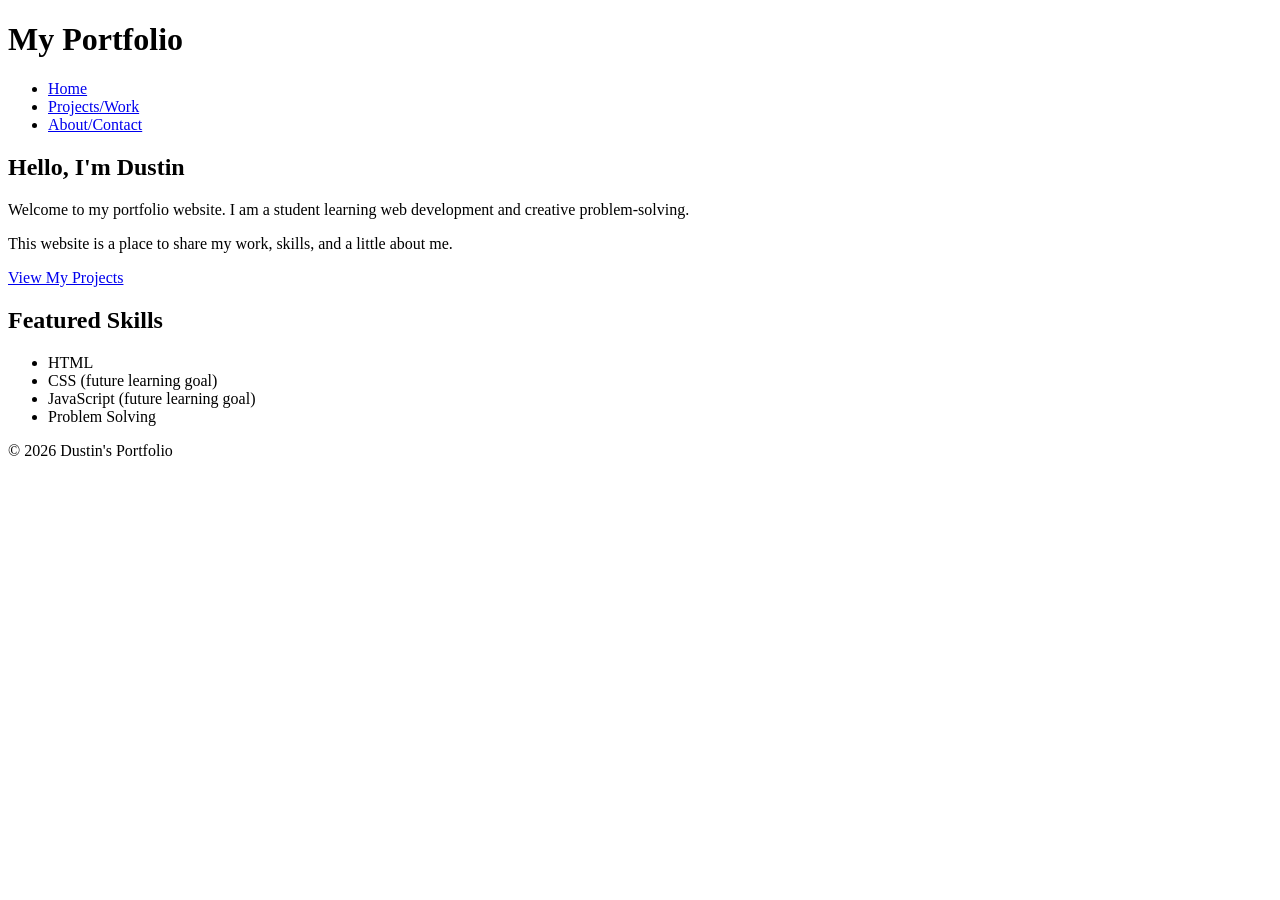
==== index.html @ 5ab496cc "Add files via upload" ====
<!DOCTYPE html>
<html lang="en">
<head>
    <meta charset="UTF-8">
    <meta name="viewport" content="width=device-width, initial-scale=1.0">
    <title>My Portfolio - Home</title>
</head>
<body>
    <header id="home">
        <h1>My Portfolio</h1>
        <nav aria-label="Main navigation">
            <ul>
                <li><a href="index.html">Home</a></li>
                <li><a href="projects.html">Projects/Work</a></li>
                <li><a href="about.html">About/Contact</a></li>
            </ul>
        </nav>
    </header>

    <main>
        <section>
            <h2>Hello, I'm Dustin</h2>
            <p>Welcome to my portfolio website. I am a student learning web development and creative problem-solving.</p>
            <p>This website is a place to share my work, skills, and a little about me.</p>
            <p><a href="projects.html">View My Projects</a></p>
        </section>

        <section>
            <h2>Featured Skills</h2>
            <ul>
                <li>HTML</li>
                <li>CSS (future learning goal)</li>
                <li>JavaScript (future learning goal)</li>
                <li>Problem Solving</li>
            </ul>
        </section>
    </main>

    <footer>
        <p>&copy; 2026 Dustin's Portfolio</p>
    </footer>
</body>
</html>
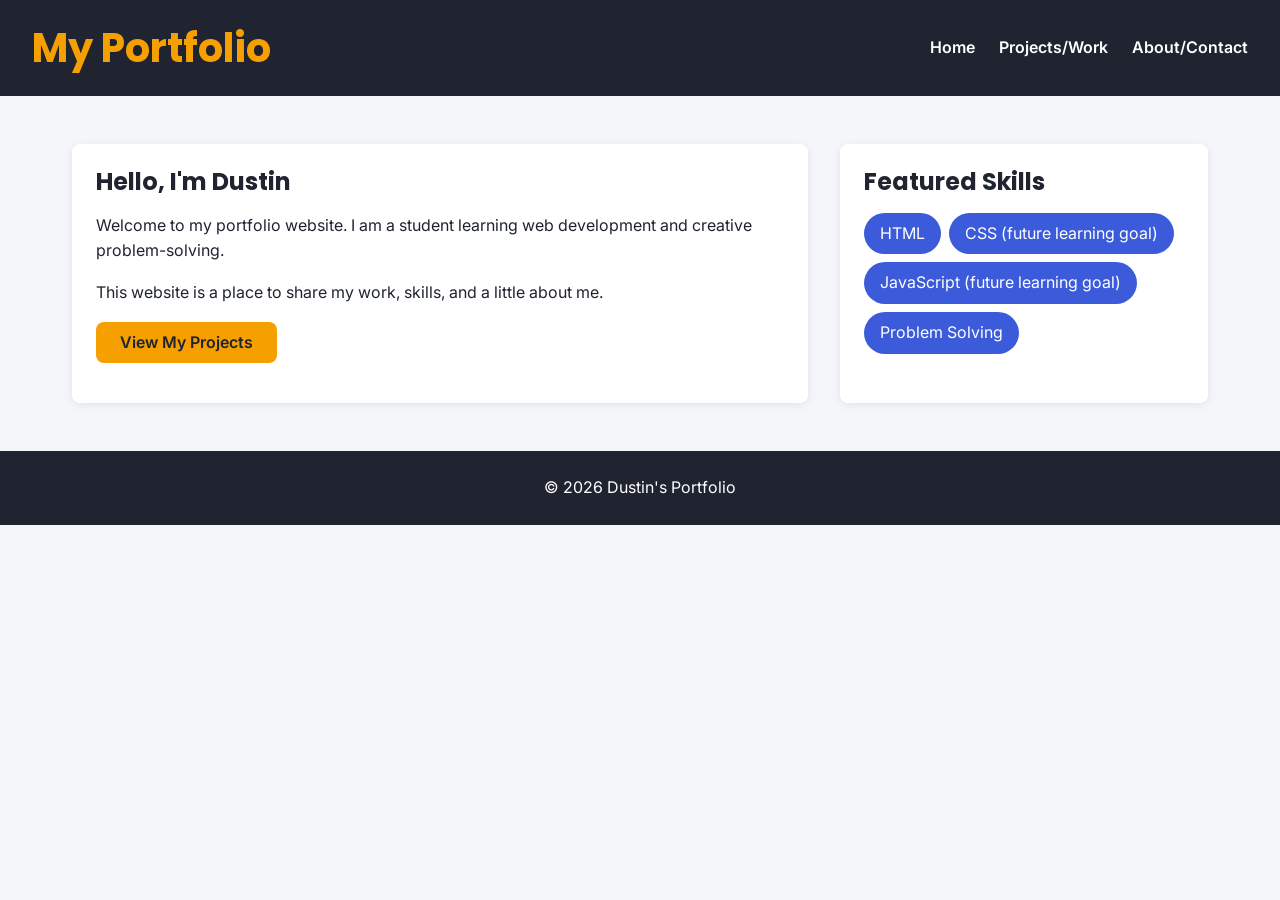
==== commit 2ca35a11: "Add classes to sections and update link style" ====
--- a/index.html
+++ b/index.html
@@ -4,6 +4,10 @@
     <meta charset="UTF-8">
     <meta name="viewport" content="width=device-width, initial-scale=1.0">
     <title>My Portfolio - Home</title>
+    <link rel="preconnect" href="https://fonts.googleapis.com">
+    <link rel="preconnect" href="https://fonts.gstatic.com" crossorigin>
+    <link href="https://fonts.googleapis.com/css2?family=Inter:wght@400;600&family=Poppins:wght@600;700&display=swap" rel="stylesheet">
+    <link rel="stylesheet" href="style.css">
 </head>
 <body>
     <header id="home">
@@ -18,14 +22,14 @@
     </header>
 
     <main>
-        <section>
+        <section class="card hero">
             <h2>Hello, I'm Dustin</h2>
             <p>Welcome to my portfolio website. I am a student learning web development and creative problem-solving.</p>
             <p>This website is a place to share my work, skills, and a little about me.</p>
-            <p><a href="projects.html">View My Projects</a></p>
+            <p><a class="button" href="projects.html">View My Projects</a></p>
         </section>
 
-        <section>
+        <section class="card skills">
             <h2>Featured Skills</h2>
             <ul>
                 <li>HTML</li>
--- a/style.css
+++ b/style.css
@@ -0,0 +1,149 @@
+/* ---------- Design tokens ---------- */
+:root {
+  --color-bg: #f5f6fa;
+  --color-surface: #ffffff;
+  --color-text: #1f2430;
+  --color-primary: #3b5bdb;
+  --color-accent: #f59f00;
+  --color-dark: #1f2430;
+
+  --font-heading: "Poppins", sans-serif;
+  --font-body: "Inter", sans-serif;
+
+  /* 8px spacing system */
+  --space-1: 8px;
+  --space-2: 16px;
+  --space-3: 24px;
+  --space-4: 32px;
+  --space-6: 48px;
+}
+
+/* ---------- Base (type selectors) ---------- */
+* { box-sizing: border-box; }
+
+body {
+  margin: 0;
+  font-family: var(--font-body);
+  background: var(--color-bg);
+  color: var(--color-text);
+  line-height: 1.6;
+}
+
+h1, h2, h3 {
+  font-family: var(--font-heading);
+  line-height: 1.2;
+  margin: 0 0 var(--space-2);
+}
+
+p { margin: 0 0 var(--space-2); }
+img { max-width: 100%; height: auto; display: block; }
+a { color: var(--color-primary); }
+
+/* ---------- Header and nav (mobile: stacked) ---------- */
+header {
+  display: flex;
+  flex-direction: column;
+  gap: var(--space-2);
+  padding: var(--space-3) var(--space-2);
+  background: var(--color-dark);
+  color: #fff;
+}
+
+#home h1 { color: var(--color-accent); margin: 0; }   /* ID selector */
+
+nav ul {
+  display: flex;
+  flex-wrap: wrap;
+  gap: var(--space-1) var(--space-3);
+  list-style: none;
+  margin: 0;
+  padding: 0;
+}
+
+nav a {
+  color: #fff;
+  text-decoration: none;
+  font-weight: 600;
+  padding: var(--space-1) 0;
+}
+nav a:hover { color: var(--color-accent); }
+
+/* ---------- Main layout (mobile: one column) ---------- */
+main {
+  display: grid;
+  grid-template-columns: minmax(0, 1fr);
+  gap: var(--space-3);
+  max-width: 1200px;
+  margin: 0 auto;
+  padding: var(--space-3) var(--space-2);
+}
+
+/* ---------- Components (class selectors) ---------- */
+.card {
+  background: var(--color-surface);
+  padding: var(--space-3);
+  border-radius: 8px;
+  box-shadow: 0 2px 8px rgba(0, 0, 0, 0.08);
+}
+
+.full-width { grid-column: 1 / -1; }
+
+.button {
+  display: inline-block;
+  background: var(--color-accent);
+  color: var(--color-dark);
+  padding: var(--space-1) var(--space-3);
+  border-radius: 8px;
+  font-weight: 600;
+  text-decoration: none;
+}
+
+.skills ul {
+  display: flex;
+  flex-wrap: wrap;
+  gap: var(--space-1);
+  list-style: none;
+  margin: 0;
+  padding: 0;
+}
+
+.skills li {
+  background: var(--color-primary);
+  color: #fff;
+  padding: var(--space-1) var(--space-2);
+  border-radius: 999px;
+}
+
+footer {
+  padding: var(--space-3) var(--space-2);
+  background: var(--color-dark);
+  color: #fff;
+  text-align: center;
+}
+footer p { margin: 0; }
+
+/* ---------- Tablet: nav beside title, two columns ---------- */
+@media (min-width: 768px) {
+  header {
+    flex-direction: row;
+    justify-content: space-between;
+    align-items: center;
+    padding: var(--space-3) var(--space-4);
+  }
+  main {
+    grid-template-columns: repeat(2, minmax(0, 1fr));
+    padding: var(--space-4);
+  }
+  h1 { font-size: 2.5rem; }
+}
+
+/* ---------- Desktop ---------- */
+@media (min-width: 1200px) {
+  main {
+    grid-template-columns: 2fr 1fr;
+    gap: var(--space-4);
+    padding: var(--space-6) var(--space-4);
+  }
+  .projects-grid { grid-template-columns: repeat(3, minmax(0, 1fr)); }
+  .about-grid    { grid-template-columns: repeat(2, minmax(0, 1fr)); }
+}
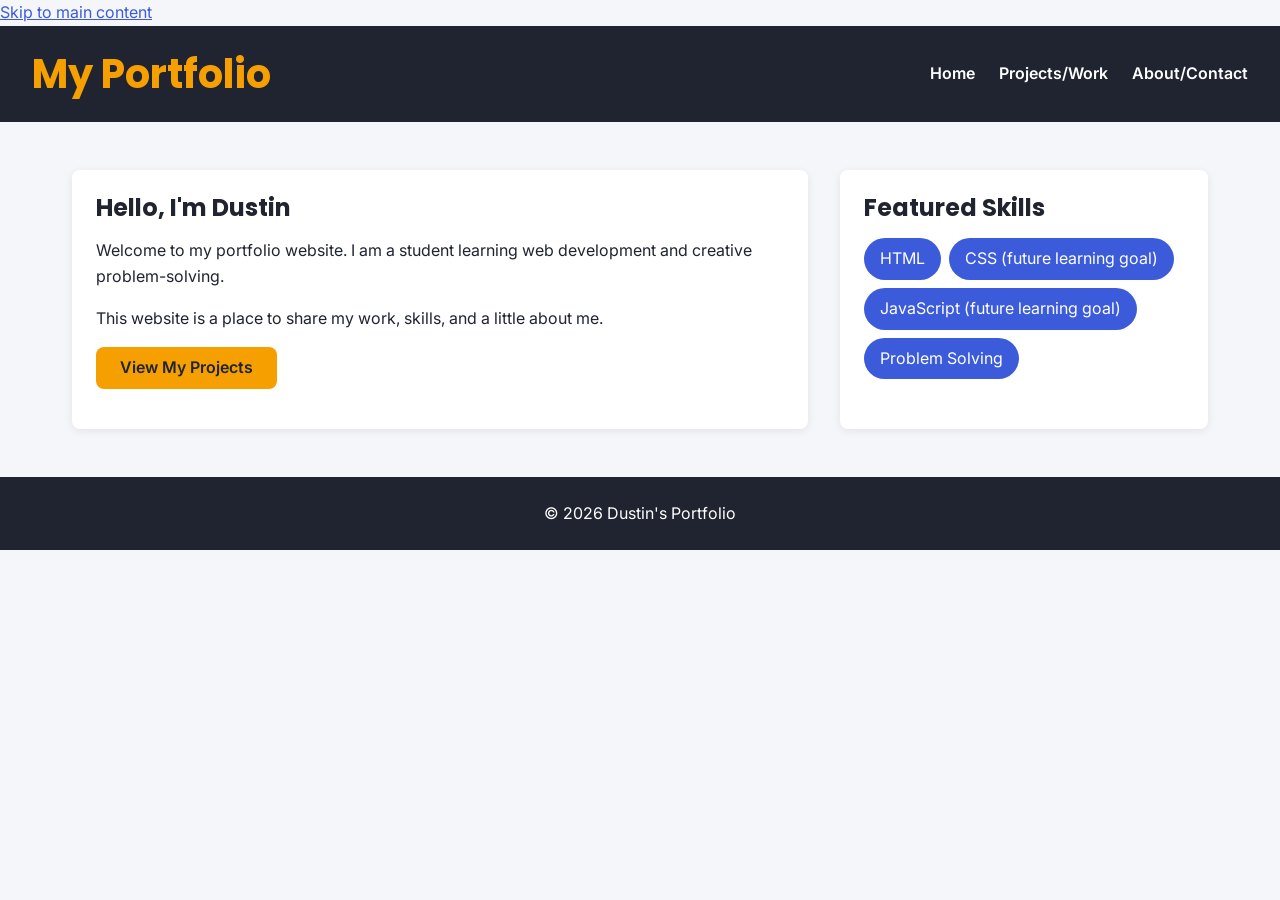
==== commit adfc232c: "Add skip link to main content Added a skip link for better accessibility." ====
--- a/index.html
+++ b/index.html
@@ -10,6 +10,7 @@
     <link rel="stylesheet" href="style.css">
 </head>
 <body>
+    <a class="skip-link" href="#main">Skip to main content</a>
     <header id="home">
         <h1>My Portfolio</h1>
         <nav aria-label="Main navigation">
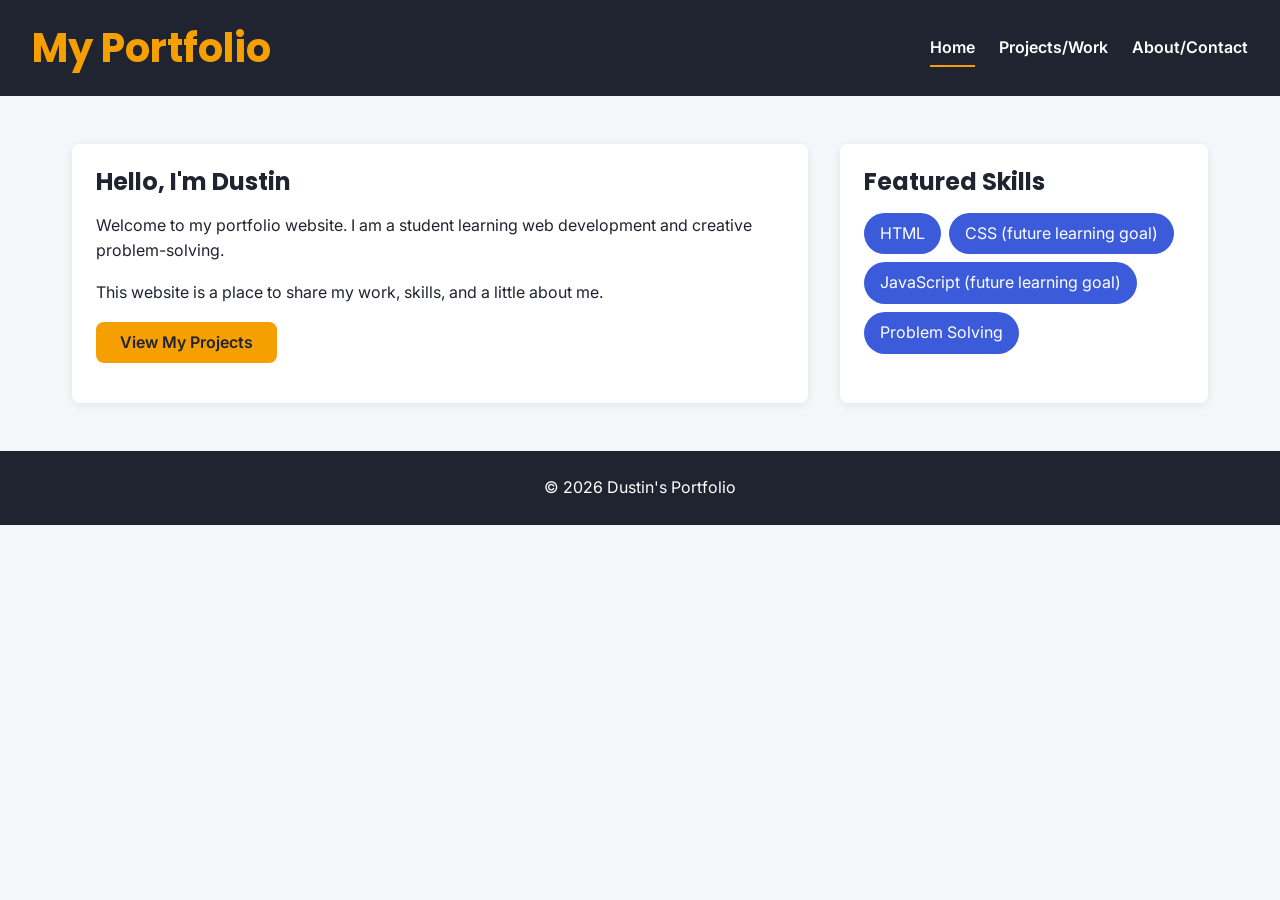
==== commit 7d2468bf: "Update Home link to indicate current page" ====
--- a/index.html
+++ b/index.html
@@ -15,7 +15,7 @@
         <h1>My Portfolio</h1>
         <nav aria-label="Main navigation">
             <ul>
-                <li><a href="index.html">Home</a></li>
+                <li><a href="index.html" aria-current="page">Home</a></li>
                 <li><a href="projects.html">Projects/Work</a></li>
                 <li><a href="about.html">About/Contact</a></li>
             </ul>
--- a/style.css
+++ b/style.css
@@ -146,4 +146,22 @@
   }
   .projects-grid { grid-template-columns: repeat(3, minmax(0, 1fr)); }
   .about-grid    { grid-template-columns: repeat(2, minmax(0, 1fr)); }
-}+}
+/* add to style.css */
+.skip-link {
+  position: absolute;
+  left: var(--space-2);
+  top: -48px;
+  background: var(--color-accent);
+  color: var(--color-dark);
+  padding: var(--space-1) var(--space-2);
+  border-radius: 8px;
+  z-index: 10;
+}
+.skip-link:focus { top: var(--space-1); }
+
+a:focus-visible {
+  outline: 3px solid var(--color-accent);
+  outline-offset: 4px;
+}
+nav a[aria-current="page"] { border-bottom: 2px solid var(--color-accent); }
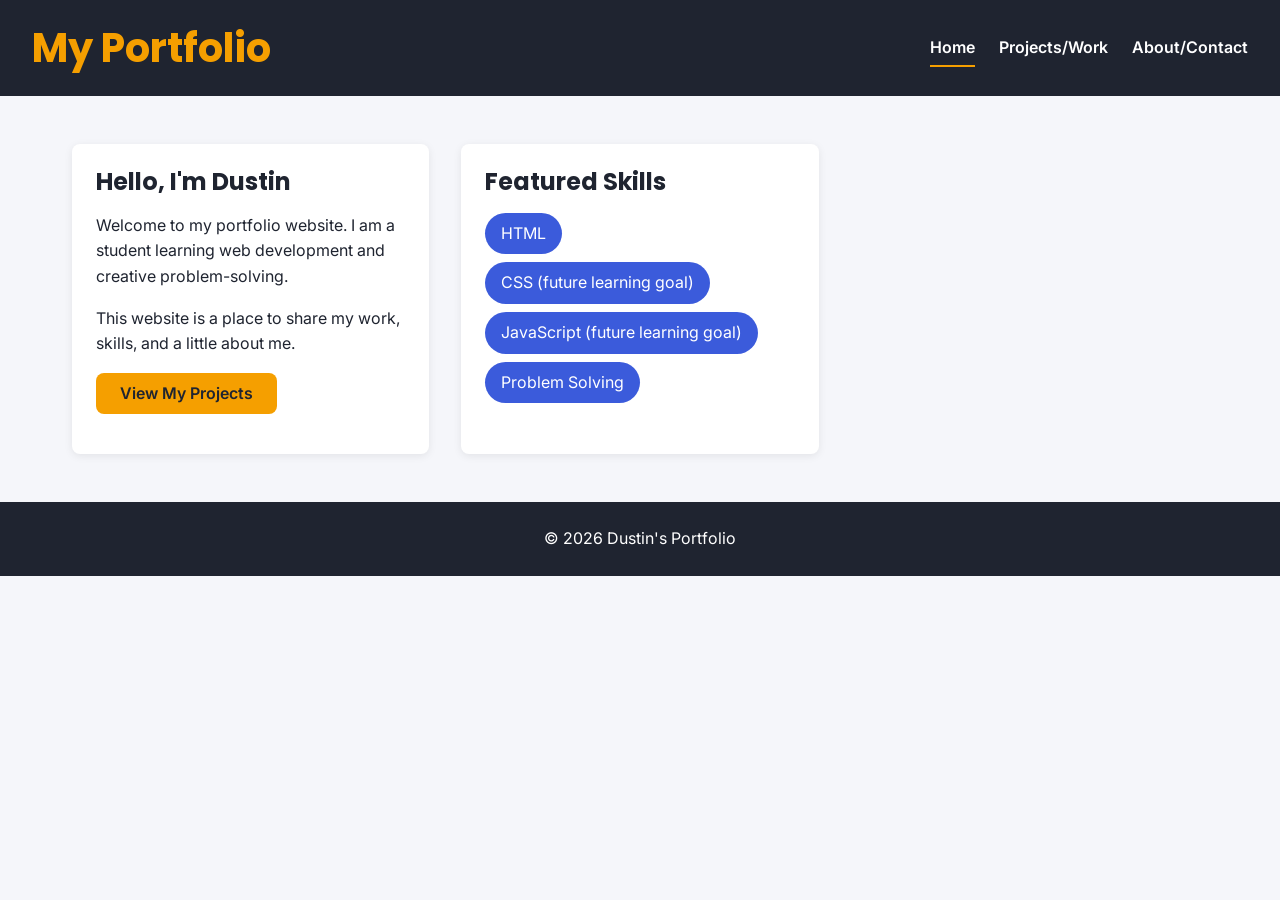
==== commit 598741f1: "Add id and class attributes to main element" ====
--- a/index.html
+++ b/index.html
@@ -22,7 +22,7 @@
         </nav>
     </header>
 
-    <main>
+    <main id="main" class="projects-grid">
         <section class="card hero">
             <h2>Hello, I'm Dustin</h2>
             <p>Welcome to my portfolio website. I am a student learning web development and creative problem-solving.</p>
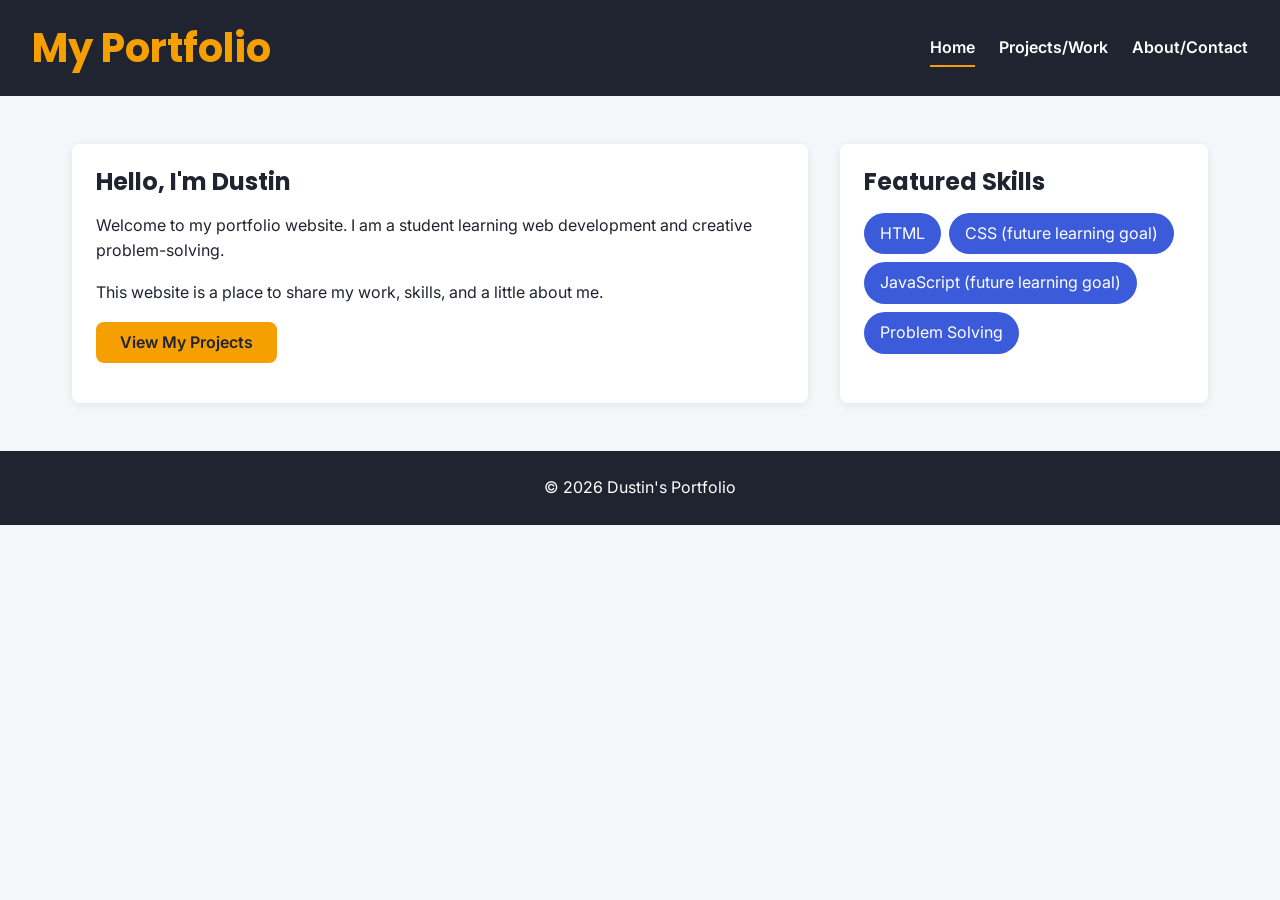
==== commit 7109c363: "Fix main tag in index.html Updated main tag structure in index.html" ====
--- a/index.html
+++ b/index.html
@@ -22,7 +22,7 @@
         </nav>
     </header>
 
-    <main id="main" class="projects-grid">
+    <main>
         <section class="card hero">
             <h2>Hello, I'm Dustin</h2>
             <p>Welcome to my portfolio website. I am a student learning web development and creative problem-solving.</p>
